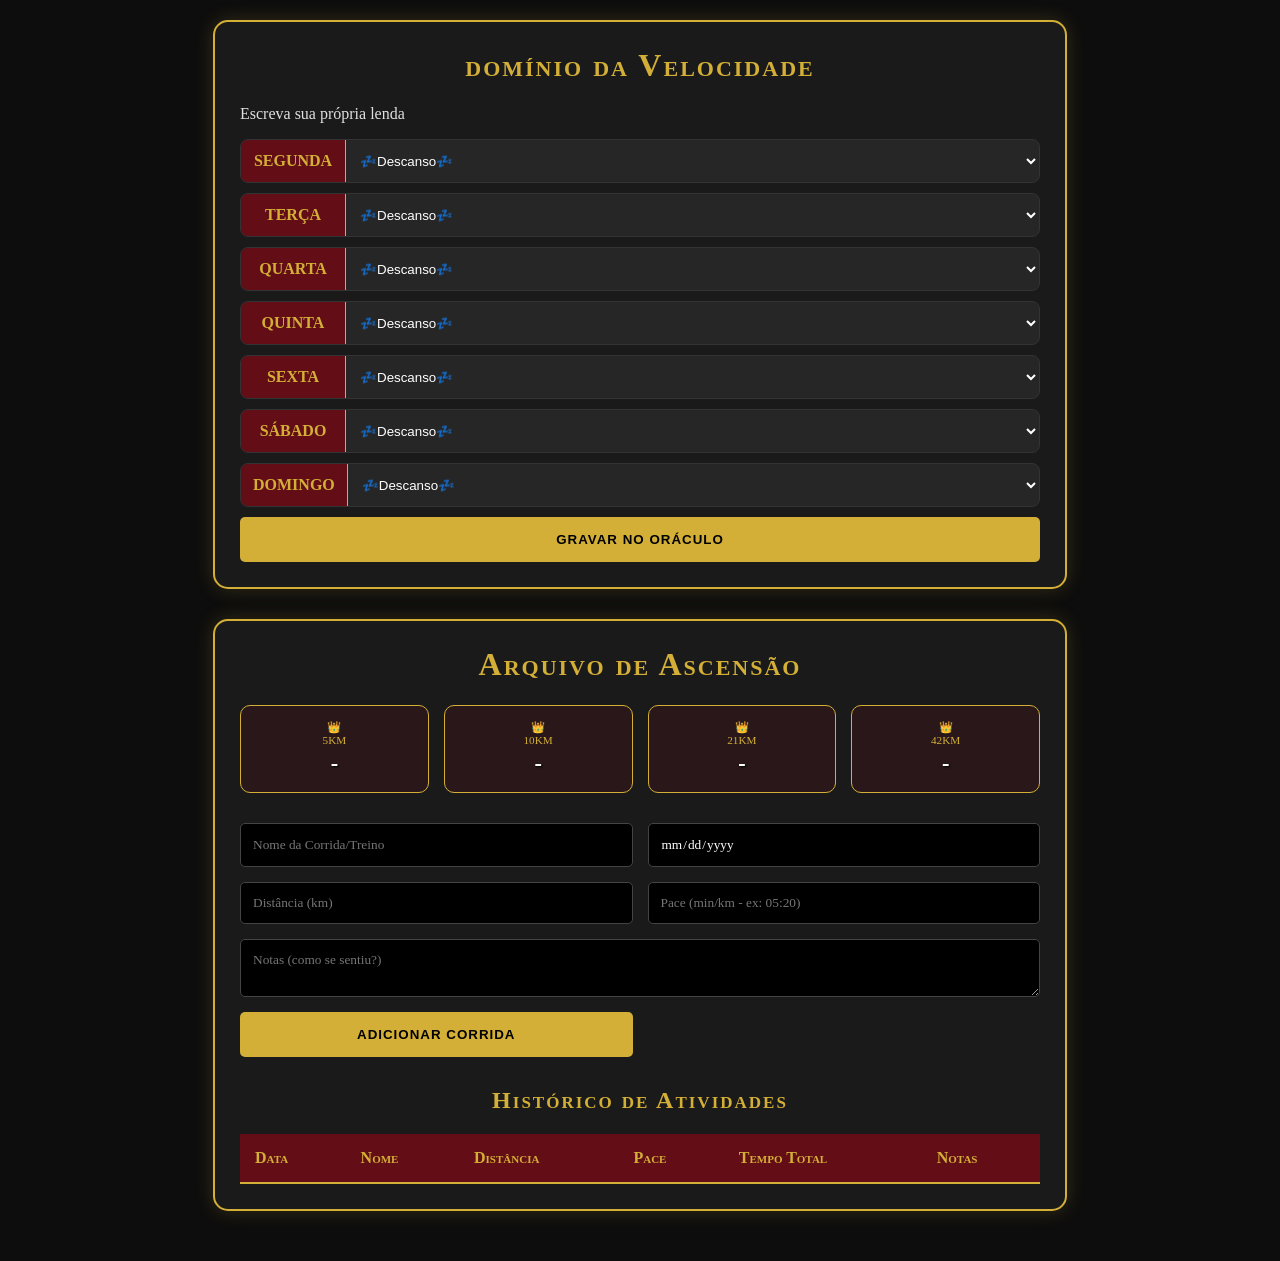
==== corrida.html @ 39517cd3 "Add files via upload" ====
<!DOCTYPE html>
<html lang="pt-br">

<head>
    <meta charset="UTF-8">
    <meta name="viewport" content="width=device-width, initial-scale=1.0">
    <title>Senda do Herói - Organizador</title>
    <link rel="stylesheet" href="corrida.css">
</head>

<body>

    <div class="canvas">
        <header>
            <h1>domínio da Velocidade</h1>
            <p>Escreva sua própria lenda</p>
        </header>

        <main id="cronograma">
        </main>

        <button id="btn-salvar">Gravar no Oráculo</button>
    </div>

    <script src="corrida.js"></script>


    <div class="container">
        <h1>Arquivo de Ascensão</h1>

        <div class="records-panel">
            <div class="record-card"><span>👑<br>5KM</span><strong id="best-5k">-</strong></div>
            <div class="record-card"><span>👑<br>10KM</span><strong id="best-10k">-</strong></div>
            <div class="record-card"><span>👑<br>21KM</span><strong id="best-21k">-</strong></div>
            <div class="record-card"><span>👑<br>42KM</span><strong id="best-42k">-</strong></div>
        </div>

        <form id="race-form">
            <div class="input-group">
                <input type="text" id="race-name" placeholder="Nome da Corrida/Treino" required>
                <input type="date" id="race-date" required>
                <input type="number" id="race-km" step="0.1" placeholder="Distância (km)" required>
                <input type="text" id="race-pace" placeholder="Pace (min/km - ex: 05:20)" required>
                <textarea id="race-notes" placeholder="Notas (como se sentiu?)"></textarea>
                <button type="submit">Adicionar Corrida</button>
            </div>
        </form>

        <div class="history">
            <h2>Histórico de Atividades</h2>
            <table id="race-table">
                <thead>
                    <tr>
                        <th>Data</th>
                        <th>Nome</th>
                        <th>Distância</th>
                        <th>Pace</th>
                        <th>Tempo Total</th>
                        <th>Notas</th>
                    </tr>
                </thead>
                <tbody>
                </tbody>
            </table>
        </div>
</body>

</html>
---- corrida.css ----
:root {
    --ouro: #d4af37;
    --marmore: #e0e0e0;
    --vinho: #630d16;
    --fundo: #0d0d0d;
    --card-bg: #1a1a1a;
    --sombra-divina: 0 0 20px rgba(212, 175, 55, 0.2);
    --texto-secundario: #a0a0a0;
}

body {
    background-color: var(--fundo);
    font-family: 'Georgia', serif;
    display: flex;
    flex-direction: column; /* Permite empilhar seções */
    align-items: center;
    min-height: 100vh;
    margin: 0;
    padding: 20px;
    color: var(--marmore);
}

/* Container Principal (A "Tabuleta") */
.container, .canvas {
    width: 95%;
    max-width: 800px;
    background: var(--card-bg);
    border: 2px solid var(--ouro);
    border-radius: 15px;
    padding: 25px;
    box-shadow: var(--sombra-divina);
    margin-bottom: 30px;
}

h1, h2 {
    text-align: center;
    color: var(--ouro);
    letter-spacing: 2px;
    font-variant: small-caps;
    margin-top: 0;
}

/* --- PAINEL DE RECORDES (Estilo RPG) --- */
.records-panel {
    display: grid;
    grid-template-columns: repeat(auto-fit, minmax(150px, 1fr));
    gap: 15px;
    margin-bottom: 30px;
}

.record-card {
    background: rgba(99, 13, 22, 0.2); /* Tom de vinho sutil */
    padding: 15px;
    border-radius: 10px;
    text-align: center;
    border: 1px solid var(--ouro);
    transition: 0.3s;
}

.record-card:hover {
    transform: translateY(-5px);
    box-shadow: 0 5px 15px rgba(212, 175, 55, 0.3);
}

.record-card span { 
    display: block; 
    font-size: 0.7rem; 
    color: var(--ouro); 
    text-transform: uppercase;
    margin-bottom: 5px;
}

.record-card strong { 
    font-size: 1.4rem; 
    color: #fff; 
    text-shadow: 1px 1px 2px #000;
}

/* --- FORMULÁRIO DE ENTRADA --- */
form .input-group {
    display: grid;
    grid-template-columns: 1fr 1fr;
    gap: 15px;
    margin-bottom: 15px;
}

form input, form textarea {
    background: #000;
    border: 1px solid #444;
    border-radius: 5px;
    padding: 12px;
    color: white;
    font-family: 'Georgia', serif;
    outline: none;
    transition: 0.3s;
}

form input:focus, form textarea:focus {
    border-color: var(--ouro);
    
}

form textarea {
    grid-column: span 2;
    resize: vertical;
}

/* --- BOTÕES --- */
button {
    width: 100%;
    padding: 15px;
    background: var(--ouro);
    color: #000;
    border: none;
    border-radius: 5px;
    font-weight: bold;
    text-transform: uppercase;
    cursor: pointer;
    transition: 0.3s;
    letter-spacing: 1px;
}

button:hover {
    background: #fff;
    box-shadow: 0 0 15px var(--ouro);
}

/* --- TABELA DE HISTÓRICO --- */
.history {
    margin-top: 30px;
    overflow-x: auto;
}

table {
    width: 100%;
    border-collapse: collapse;
}

th {
    background: var(--vinho);
    color: var(--ouro);
    padding: 15px;
    text-align: left;
    border-bottom: 2px solid var(--ouro);
    font-variant: small-caps;
}

td {
    padding: 12px;
    border-bottom: 1px solid #333;
    font-size: 0.9rem;
    color: var(--marmore);
}

tr:hover {
    background: rgba(212, 175, 55, 0.05);
}

/* --- AJUSTES PARA O CRONOGRAMA --- */
.dia-row {
    display: flex;
    margin-bottom: 10px;
    border-radius: 8px;
    overflow: hidden;
    background: rgba(255, 255, 255, 0.05);
    border: 1px solid #333;
}

.selo {
    background: var(--vinho);
    color: var(--ouro);
    padding: 12px;
    min-width: 80px;
    text-align: center;
    font-weight: bold;
    border-right: 1px solid var(--ouro);
}

.treino-select {
    flex: 1;
    background: transparent;
    color: white;
    border: none;
    padding: 10px;
    outline: none;
}
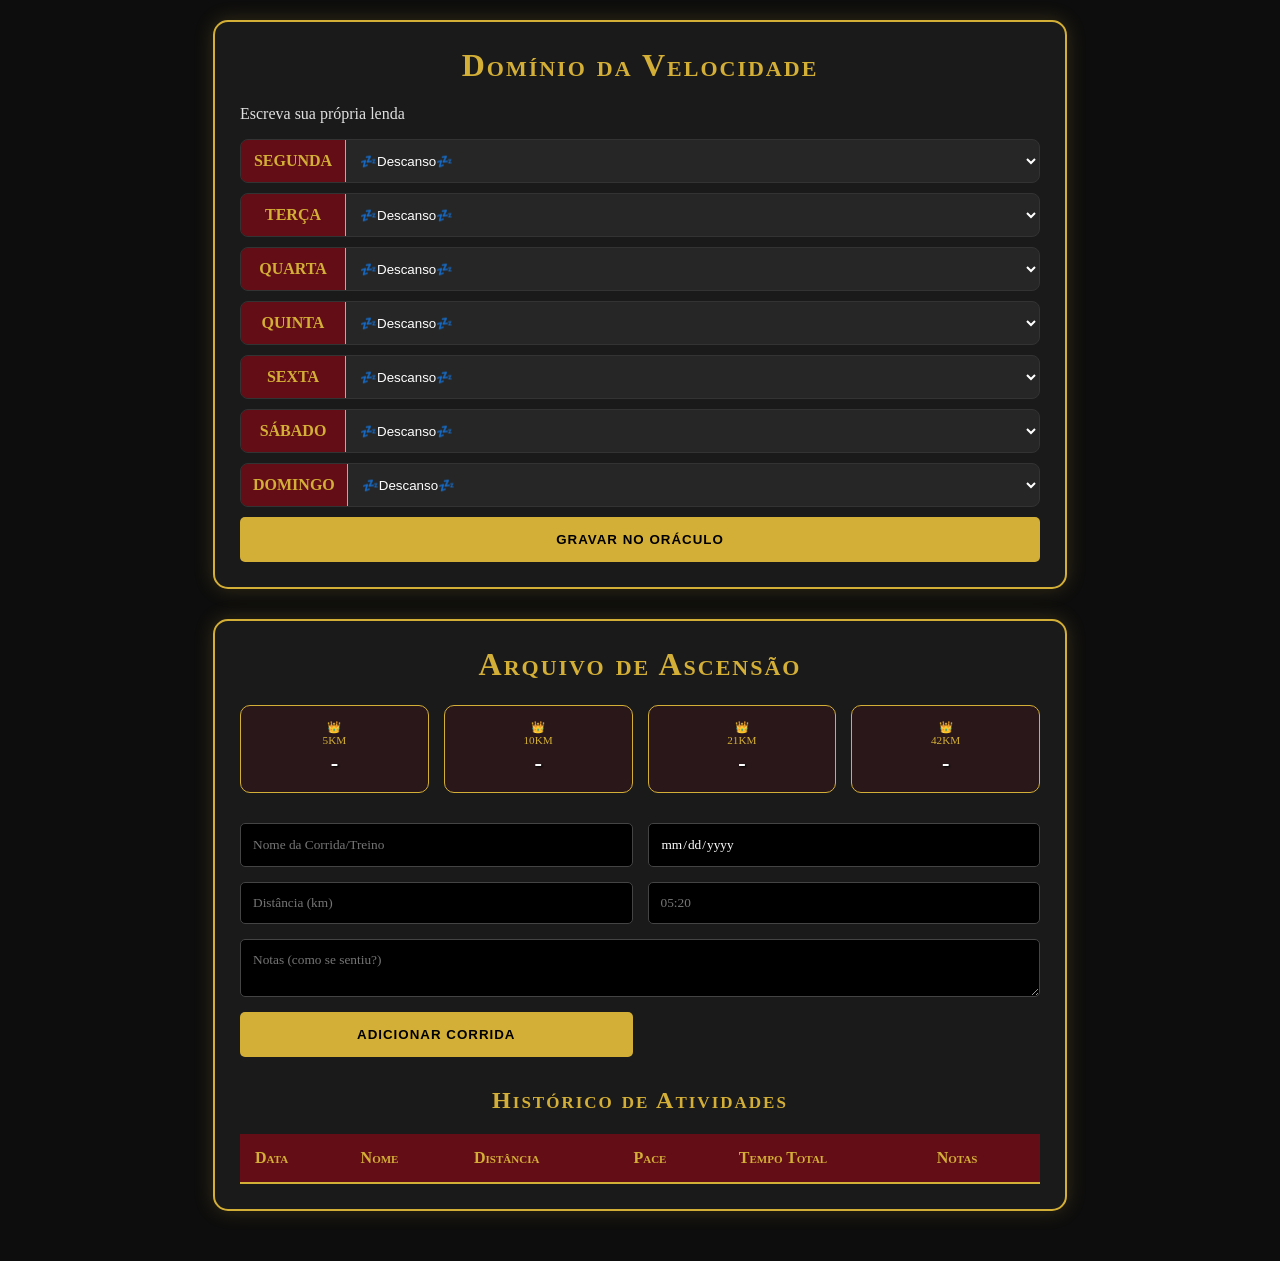
==== commit 1ce0a7a3: "Fix HTML structure and update race form inputs" ====
--- a/corrida.html
+++ b/corrida.html
@@ -12,27 +12,37 @@
 
     <div class="canvas">
         <header>
-            <h1>domínio da Velocidade</h1>
+            <h1>Domínio da Velocidade</h1>
             <p>Escreva sua própria lenda</p>
         </header>
 
-        <main id="cronograma">
-        </main>
-
+        <main id="cronograma"></main>
         <button id="btn-salvar">Gravar no Oráculo</button>
     </div>
-
-    <script src="corrida.js"></script>
-
 
     <div class="container">
         <h1>Arquivo de Ascensão</h1>
 
         <div class="records-panel">
-            <div class="record-card"><span>👑<br>5KM</span><strong id="best-5k">-</strong></div>
-            <div class="record-card"><span>👑<br>10KM</span><strong id="best-10k">-</strong></div>
-            <div class="record-card"><span>👑<br>21KM</span><strong id="best-21k">-</strong></div>
-            <div class="record-card"><span>👑<br>42KM</span><strong id="best-42k">-</strong></div>
+            <div class="record-card">
+                <span>👑<br>5KM</span>
+                <strong id="best-5k">-</strong>
+            </div>
+
+            <div class="record-card">
+                <span>👑<br>10KM</span>
+                <strong id="best-10k">-</strong>
+            </div>
+
+            <div class="record-card">
+                <span>👑<br>21KM</span>
+                <strong id="best-21k">-</strong>
+            </div>
+
+            <div class="record-card">
+                <span>👑<br>42KM</span>
+                <strong id="best-42k">-</strong>
+            </div>
         </div>
 
         <form id="race-form">
@@ -40,7 +50,7 @@
                 <input type="text" id="race-name" placeholder="Nome da Corrida/Treino" required>
                 <input type="date" id="race-date" required>
                 <input type="number" id="race-km" step="0.1" placeholder="Distância (km)" required>
-                <input type="text" id="race-pace" placeholder="Pace (min/km - ex: 05:20)" required>
+                <input type="text" id="race-pace" pattern="[0-9]{2}:[0-9]{2}" placeholder="05:20" required>
                 <textarea id="race-notes" placeholder="Notas (como se sentiu?)"></textarea>
                 <button type="submit">Adicionar Corrida</button>
             </div>
@@ -48,6 +58,7 @@
 
         <div class="history">
             <h2>Histórico de Atividades</h2>
+
             <table id="race-table">
                 <thead>
                     <tr>
@@ -59,10 +70,14 @@
                         <th>Notas</th>
                     </tr>
                 </thead>
-                <tbody>
-                </tbody>
+                <tbody></tbody>
             </table>
         </div>
+    </div>
+
+    <!-- SCRIPT SEMPRE NO FINAL -->
+    <script src="corrida.js"></script>
+
 </body>
 
-</html>+</html>
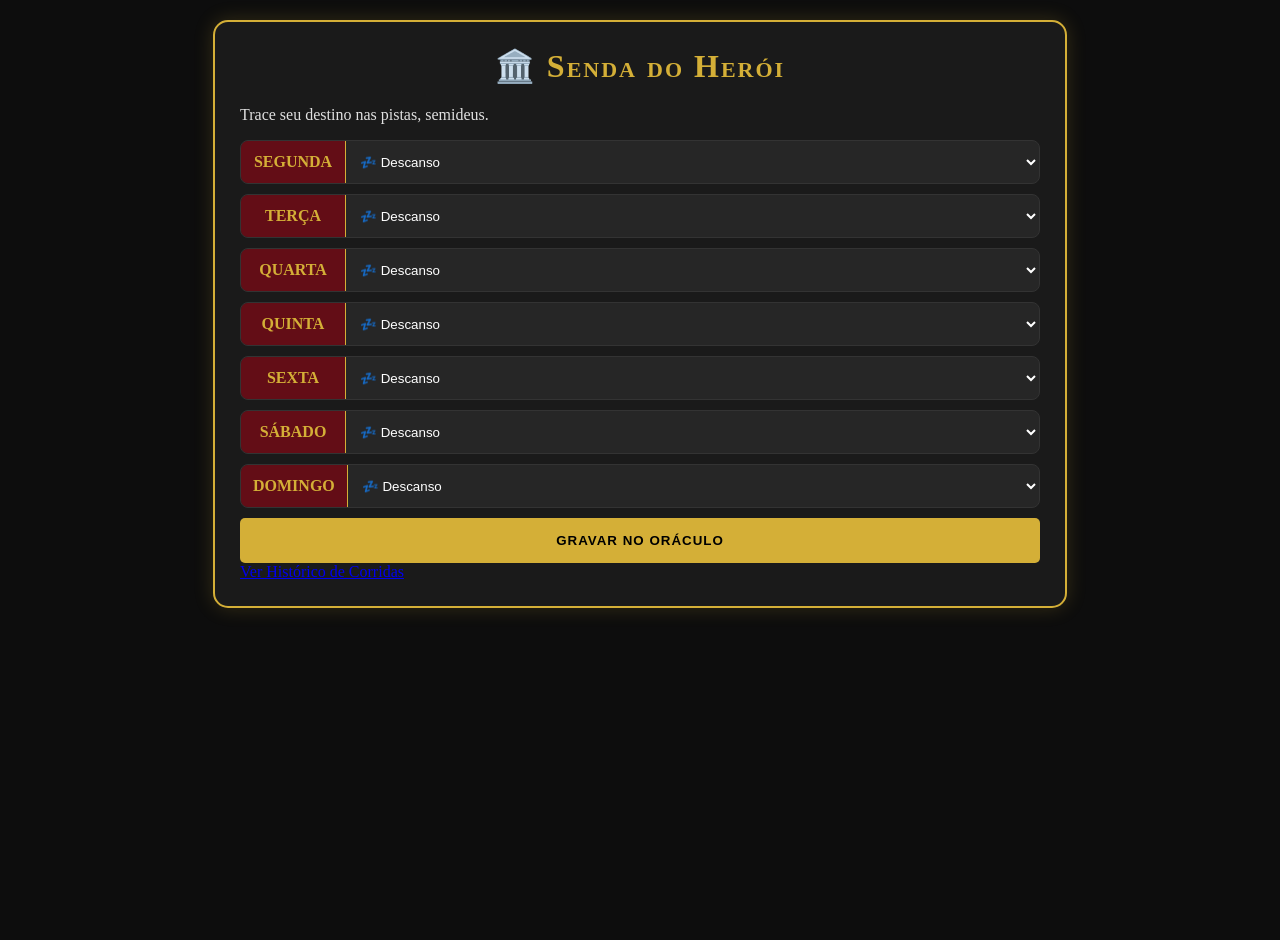
==== commit 1ca0b67f: "Update corrida.html" ====
--- a/corrida.html
+++ b/corrida.html
@@ -1,83 +1,26 @@
 <!DOCTYPE html>
 <html lang="pt-br">
-
 <head>
     <meta charset="UTF-8">
     <meta name="viewport" content="width=device-width, initial-scale=1.0">
     <title>Senda do Herói - Organizador</title>
     <link rel="stylesheet" href="corrida.css">
 </head>
-
 <body>
 
     <div class="canvas">
         <header>
-            <h1>Domínio da Velocidade</h1>
-            <p>Escreva sua própria lenda</p>
+            <h1>🏛️ Senda do Herói</h1>
+            <p>Trace seu destino nas pistas, semideus.</p>
         </header>
 
-        <main id="cronograma"></main>
-        <button id="btn-salvar">Gravar no Oráculo</button>
-    </div>
+        <main id="cronograma">
+            </main>
 
-    <div class="container">
-        <h1>Arquivo de Ascensão</h1>
-
-        <div class="records-panel">
-            <div class="record-card">
-                <span>👑<br>5KM</span>
-                <strong id="best-5k">-</strong>
-            </div>
-
-            <div class="record-card">
-                <span>👑<br>10KM</span>
-                <strong id="best-10k">-</strong>
-            </div>
-
-            <div class="record-card">
-                <span>👑<br>21KM</span>
-                <strong id="best-21k">-</strong>
-            </div>
-
-            <div class="record-card">
-                <span>👑<br>42KM</span>
-                <strong id="best-42k">-</strong>
-            </div>
+        <div class="acoes-botoes">
+            <button id="btn-salvar">Gravar no Oráculo</button>
+            <a href="coridas.html" class="btn-secundario">Ver Histórico de Corridas</a>
         </div>
-
-        <form id="race-form">
-            <div class="input-group">
-                <input type="text" id="race-name" placeholder="Nome da Corrida/Treino" required>
-                <input type="date" id="race-date" required>
-                <input type="number" id="race-km" step="0.1" placeholder="Distância (km)" required>
-                <input type="text" id="race-pace" pattern="[0-9]{2}:[0-9]{2}" placeholder="05:20" required>
-                <textarea id="race-notes" placeholder="Notas (como se sentiu?)"></textarea>
-                <button type="submit">Adicionar Corrida</button>
-            </div>
-        </form>
-
-        <div class="history">
-            <h2>Histórico de Atividades</h2>
-
-            <table id="race-table">
-                <thead>
-                    <tr>
-                        <th>Data</th>
-                        <th>Nome</th>
-                        <th>Distância</th>
-                        <th>Pace</th>
-                        <th>Tempo Total</th>
-                        <th>Notas</th>
-                    </tr>
-                </thead>
-                <tbody></tbody>
-            </table>
-        </div>
-    </div>
-
-    <!-- SCRIPT SEMPRE NO FINAL -->
     <script src="corrida.js"></script>
-
 </body>
-
 </html>
